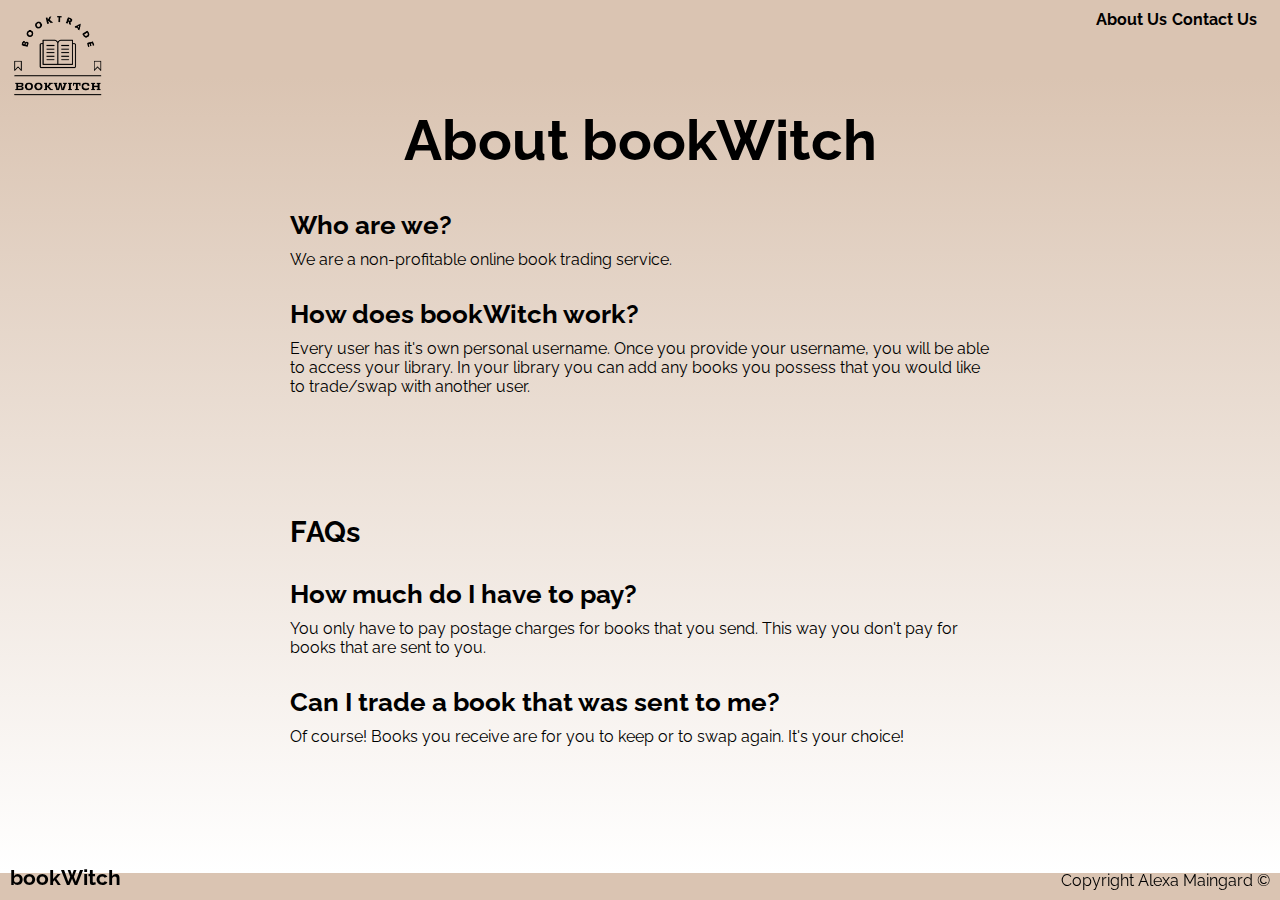
==== src/pages/about-us.html @ 5e50dd5f "First Commit" ====
<!DOCTYPE html>
<html lang="en">
<head>
    <meta charset="UTF-8">
    <meta http-equiv="X-UA-Compatible" content="IE=edge">
    <meta name="viewport" content="width=device-width, initial-scale=1.0">
    <link href="https://fonts.googleapis.com/css2?family=Raleway:ital,wght@0,100;0,200;0,300;0,400;0,500;0,600;0,700;0,800;0,900;1,100;1,200;1,300;1,400;1,500;1,600;1,700;1,800;1,900&display=swap" rel="stylesheet">     <link rel="stylesheet" href="styles/main.css">
    <link rel="stylesheet" href="../../styles/main.css">
    <link rel="stylesheet" href="../../styles/about-us.css">
    <link rel="icon" href="../../assets/images/favicon.ico">
    <title>bookWitch</title>
</head>
<body>
    <nav>
        <div id="nav-logo">
            <a href="../index.html">
                <img id="logo" src="../../assets/images/logo-s.png" alt="logo">
            </a>
        </div>
        <div class="nav-right">
            <div class="page-links">
                <a href="about-us.html">
                    <h4>About Us</h4>
                </a>
                <a href="contact-us.html">
                    <h4>Contact Us</h4>
                </a>
            </div>
        </div>
    </nav>
    <main class="about-us-main">
        <h1>About bookWitch</h1>
        <section class="about-us-container">
            <div class="about-us-info">
                <h3>Who are we?</h3>
                <p>We are a non-profitable online book trading service.</p>
            </div>
            <div class="about-us-info">
                <h3>How does bookWitch work?</h3>
                <p>Every user has it's own personal username. Once you provide your username, 
                    you will be able to access your library. In your library you can add any 
                    books you possess that you would like to trade/swap with another user.
                </p>
            </div>
            <div class="about-us-info">
                <h3>&nbsp;</h3>
                <p>&nbsp;</p>
            </div>
            <h2>FAQs</h2>
            <div class="about-us-info">
                <h3>How much do I have to pay?</h3>
                <p>You only have to pay postage charges for books that you send. This way you 
                    don't pay for books that are sent to you.
                </p>
            </div>
            <div class="about-us-info">
                <h3>Can I trade a book that was sent to me?</h3>
                <p>Of course! Books you receive are for you to keep or to swap again. It's your
                    choice!
                </p>
            </div>
            <div class="about-us-info">
                <h3>&nbsp;</h3>
                <p>&nbsp;</p>
            </div>
        </section>
    </main>
    <footer>
        <div class="footer-left">
            <h3 id="logo-footer">bookWitch</h3>
        </div>
        <div class="footer-right">
            <p>Copyright Alexa Maingard &copy;</p>
        </div>
    </footer>
    <script src="../scripts/main.js"></script>
    <script src="../scripts/contact.js"></script>
</body>
</html>
---- styles/main.css ----
* {
    margin: 0;
    padding: 0;
    box-sizing: border-box;
}

body {
    font-family: 'Raleway', sans-serif;
}

h1 {
    font-size: 3.5rem;
}

h3{
    font-size: 1.3rem;
}

input[type=text]{
    font-family: 'Raleway', sans-serif;
    font-size: .9rem;
    padding-left: 5px;
    height: 20px;
}

.page-title {
    height: 100px;
}

a {
    text-decoration: none;
    color: black;
}

nav {
    height: 8.5vh;
    background-color: #dac4b2;
    display: flex;
    padding: 10px 20px;
    position: sticky;
    top: 0;
}

#nav-logo {
    width: 6vw;
    display: flex;
    justify-content: center;
}

#logo {
    width: 90px;
    height: 90px;
}

.nav-right {
    width: 94vw;
}

.nav-right,
.page-links {
    display: flex;
    justify-content: right;
}

.page-links {
    width: 13vw;
    height: 2vh;
    justify-content: space-around;
}

.page-links a:hover {
    text-decoration: 2px #F4EEE9 underline;
    color: #F4EEE9;
}

main {
    height: 88.5vh;
    background-image: linear-gradient(180deg, #dac4b2, white);
    padding-top: 30px;
    overflow-y: auto;
}

#book-wall {
    width: 100vw;
    opacity: 85%;
}

.main-page-container {
    display: grid;
    grid-template-rows: 100px 600px 1fr;
    gap: 10px;
}

.username-form {
    padding-top: 100px;
    display: grid;
}

.username-form, 
h1 {
    display: grid;
    place-items: start center;
}

.form-content{
    display: flex;
    align-items: center;
    gap: 15px;
}

.get-username-form h4 {
    padding-bottom: 20px;
}

footer {
    height: 3vh;
    background-color: #dac4b2; 
    color: black;
    display: flex;
    align-items: flex-end;
    position: fixed;
    bottom: 0;
}

.footer-left,
.footer-right {
    width: 50vw;
    padding: 10px;
    display: flex;
}

#logo-footer {
    width: 30vw;
    display: flex;
    justify-content: left;
}

.footer-right {
    justify-content: flex-end;
}
---- styles/about-us.css ----
.about-us-main{
    display: grid;
    place-items: start center;
}

.about-us-container {
    width: 70ch;
    display: grid;
    gap: 30px;
}

.about-us-info{
    display: grid;
    gap: 10px;
}

.about-us-container h2 {
    font-size: 1.8rem;
}

.about-us-container h3 {
    font-size: 1.6rem;
}

.about-us-info p {
    font-size: 1rem;
}
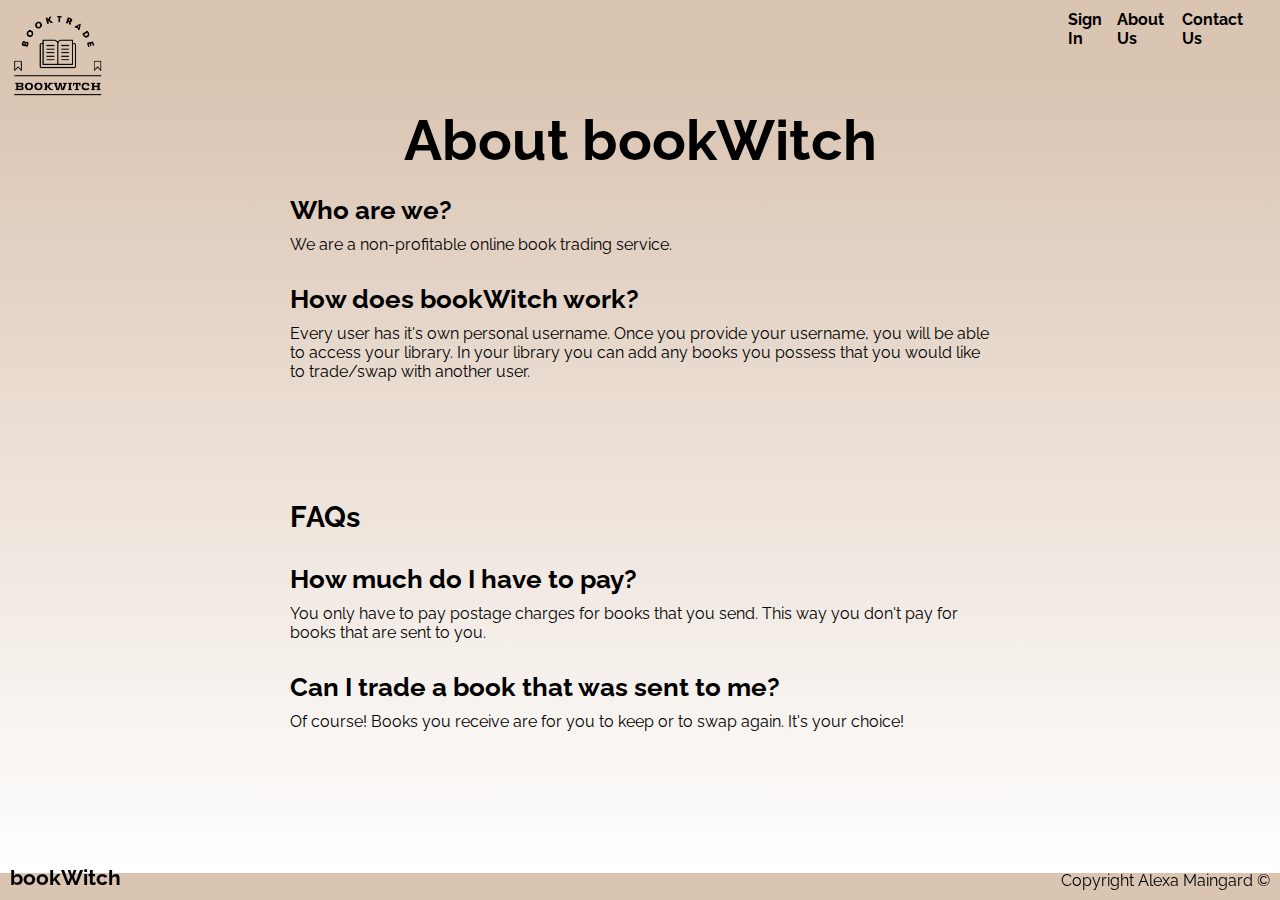
==== commit 49989ffd: "2nd Commit" ====
--- a/src/pages/about-us.html
+++ b/src/pages/about-us.html
@@ -19,6 +19,9 @@
         </div>
         <div class="nav-right">
             <div class="page-links">
+                <a href="sign-in.html" >
+                    <h4 class="sign-in-text"></h4>
+                </a>
                 <a href="about-us.html">
                     <h4>About Us</h4>
                 </a>
--- a/styles/main.css
+++ b/styles/main.css
@@ -63,7 +63,7 @@
 }
 
 .page-links {
-    width: 13vw;
+    width: 15vw;
     height: 2vh;
     justify-content: space-around;
 }
@@ -76,7 +76,7 @@
 main {
     height: 88.5vh;
     background-image: linear-gradient(180deg, #dac4b2, white);
-    padding-top: 30px;
+    padding: 30px 0;
     overflow-y: auto;
 }
 
